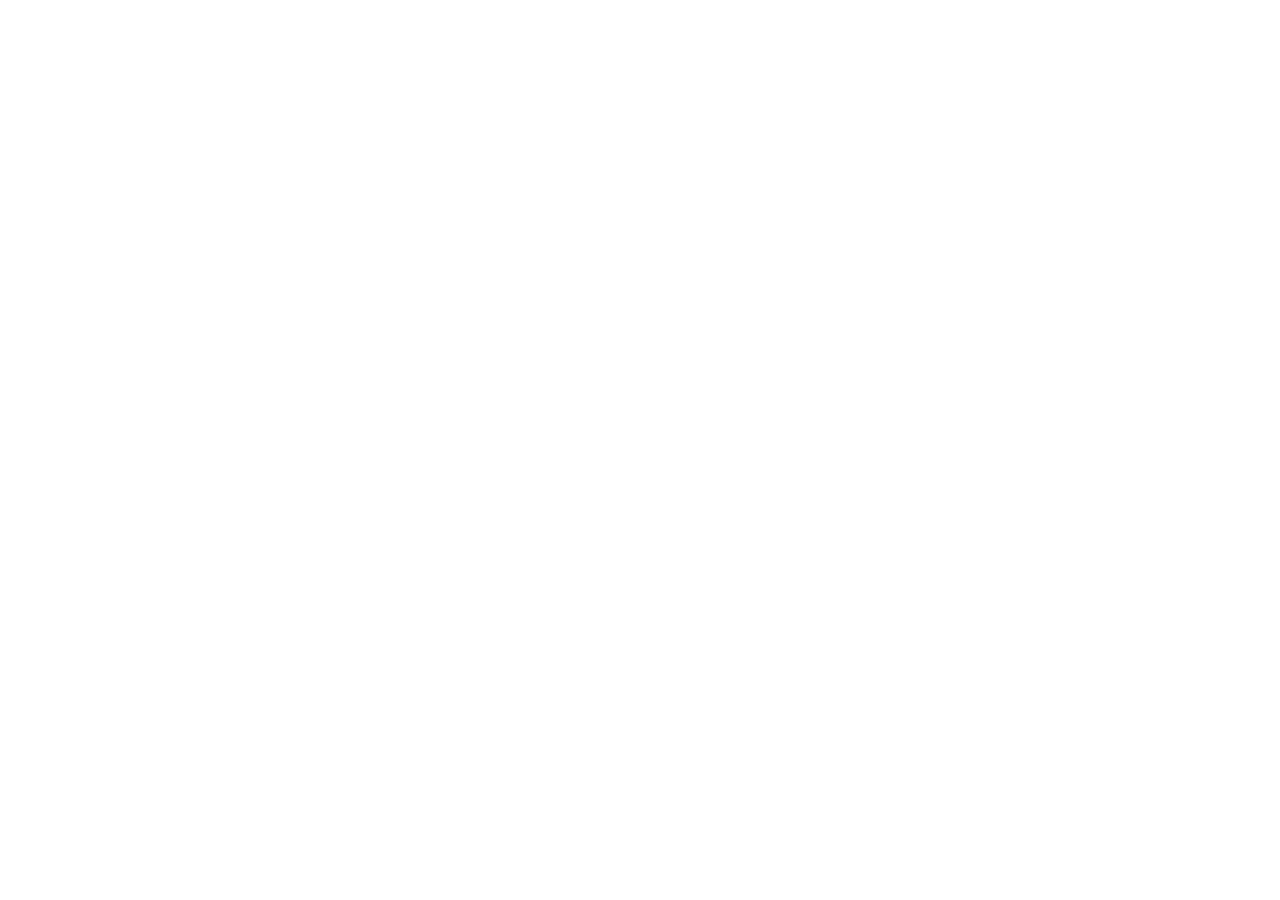
==== descricao.html @ 64b4cb7e "novo" ====
<!DOCTYPE html>
<html lang="pt-br">
<head>
    <meta charset="UTF-8">
    <meta name="viewport" content="width=device-width, initial-scale=1.0">
    <title>informações do produto</title>
    <link rel="stylesheet" href="./descricao.css">
</head>
<body>
    
</body>
</html>
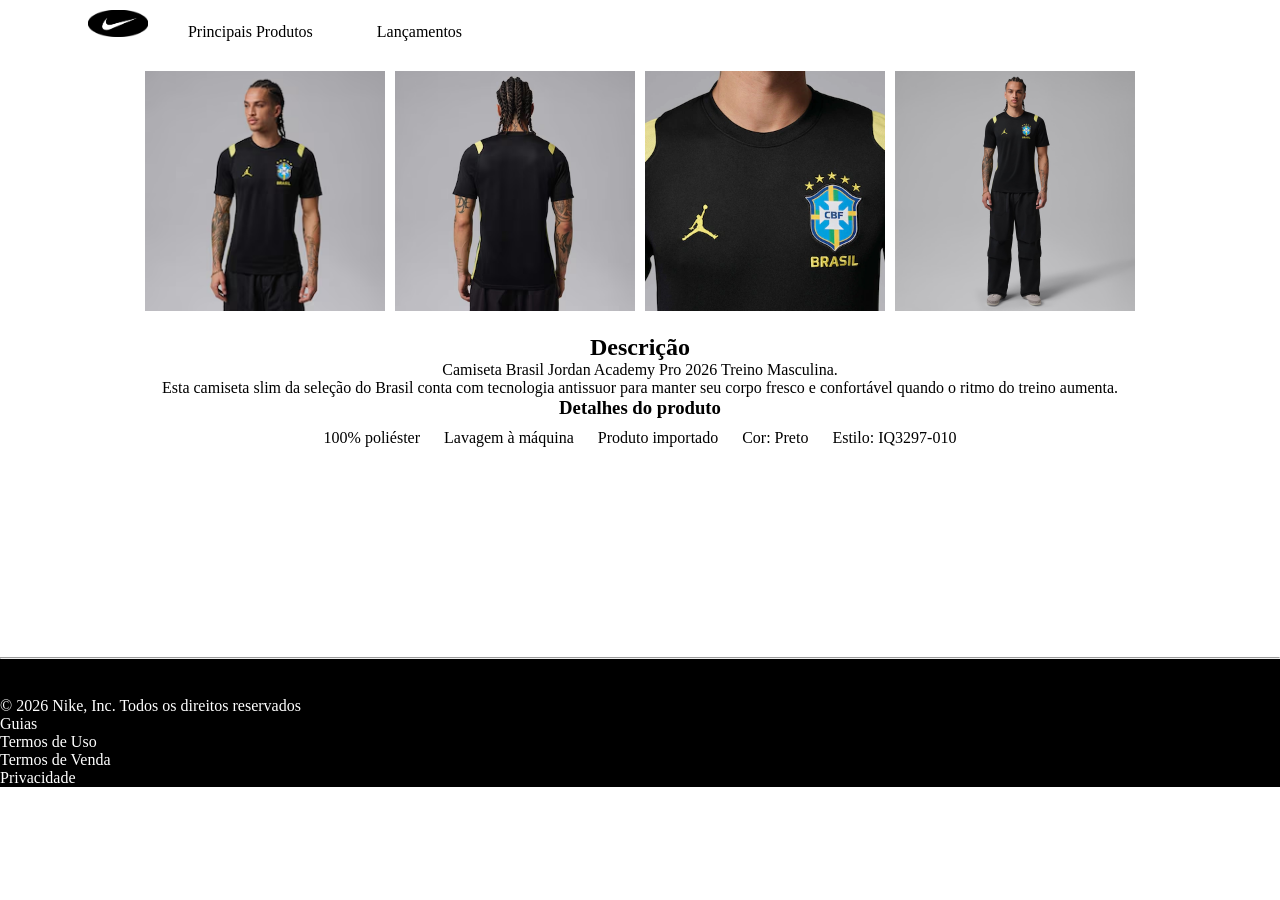
==== commit fcbb531e: "alteração descrição" ====
--- a/descricao.html
+++ b/descricao.html
@@ -1,12 +1,67 @@
 <!DOCTYPE html>
 <html lang="pt-br">
+
 <head>
     <meta charset="UTF-8">
     <meta name="viewport" content="width=device-width, initial-scale=1.0">
     <title>informações do produto</title>
     <link rel="stylesheet" href="./descricao.css">
+    <link rel="stylesheet" href="style.css">
 </head>
+<header>
+    <nav>
+        <a href="./index.html" id="logo_principal">
+            <img src="./imagens/logo_nike.png" alt="logo_nike" width="60px" id="logo_nike">
+
+            <a href="./produtos.html"> Principais Produtos </a>
+            <a href="lançamentos.html"> Lançamentos </a>
+    </nav>
+</header>
+
 <body>
-    
+    <section>
+        <article class="detalhe-roupa">
+            <img  src="./imagens/roupas masc.avif" alt="decrição da roupa">
+            <img src="./imagens/roupa costas.avif" alt="detalhes da roupa">
+            <img  src="./imagens/roupa logo.webp" alt="detalhe logo ">
+            <img src="./imagens/roupa toda.avif" alt="conjunto" >
+        </article>
+        <br>
+        <h2 style="text-align: center;"> Descrição </h2> 
+        <article class="texto-roupa">
+            <p>  Camiseta Brasil Jordan Academy Pro 2026 Treino Masculina. <br>
+                Esta camiseta slim da seleção do Brasil conta com tecnologia antissuor para manter seu corpo fresco e
+                confortável quando o ritmo do treino aumenta. </p>
+            </article>
+            <article class="lista-roupa">
+            <ul>
+                <h3> Detalhes do produto </h3>
+                <li> 100% poliéster </li> 
+                <li> Lavagem à máquina </li>
+                <li> Produto importado </li> 
+                <li> Cor: Preto </li> 
+                <li> Estilo: IQ3297-010 </li>
+            </ul>
+        </article>
+    </section>
 </body>
+<footer>
+    <hr>
+    <ul>
+        <li>CARTÃO PRESENTE</li>
+        <li>ENCONTRE UMA LOJA</li>
+        <li>ASSINE NOSSO E-MAIL</li>
+        <li>TORNE-SE UM MEMBRO</li>
+        <li>FEEDBACK DO SITE</li>
+    </ul>
+    <p>© 2026 Nike, Inc. Todos os direitos reservados</p>
+
+
+    <p>Guias </p>
+    <p>Termos de Uso</p>
+    <p>Termos de Venda</p>
+    <p> Privacidade </p>
+
+</footer>
+
 </html>
--- a/descricao.css
+++ b/descricao.css
@@ -0,0 +1,43 @@
+*{
+    box-sizing: border-box;
+    margin: 0%;
+    padding: 0%;
+}
+
+.detalhe-roupa img {
+   
+    width: 250px;
+    height: 250px;
+    padding: 5px;
+    text-align: center;
+   
+}
+
+li {
+    display: inline-block;
+    margin: 10px;
+    color: white;
+}
+footer{
+    background-color: black;
+    color: white;
+    margin-top: 200px;
+}
+
+li {
+    color: black;
+}
+.texto-roupa {
+    display: flex;
+    justify-content: center;
+    text-align: center;
+}
+.lista-roupa{
+    display: flex;
+    justify-content: center;
+    text-align: center;
+}
+.detalhe-roupa{
+    display: flex;
+    justify-content: center;
+}
--- a/style.css
+++ b/style.css
@@ -0,0 +1,89 @@
+* {
+    box-sizing: border-box;
+    margin: 0%;
+    padding: 0%;
+}
+
+header {
+    text-align: center;
+
+}
+
+#logo_principal {
+    margin-left: -700px;
+    padding: 0;
+}
+
+nav a {
+    color: rgb(0, 0, 0);
+    text-decoration: none;
+    display: inline-block;
+    margin: 10px;
+    padding: 10px 20px;
+    margin-bottom: 15px;
+    border-radius: 15px;
+}
+
+nav a:hover {
+    background-color: rgb(17, 17, 17);
+    color: aliceblue;
+     display: inline-flex;
+    flex-direction: row;
+}
+
+#logo_principal:hover {
+    background-color: white;
+}
+
+.titulos {
+    margin-bottom: 10px;
+    margin-top: 15px;
+    font-size: 40px;
+    text-align: center;
+}
+
+/*Parte do Gabriel*/
+.container {
+    display: inline-block;
+    width: 100%;
+    text-align: center;
+    padding: 30px;
+    background-color: #c2894c
+}
+
+.container img {
+    width: 920px;
+}
+
+div {
+    text-align: center;
+    background-color: black;
+
+}
+
+.item {
+    text-align: center;
+    display: inline-block;
+    width: 400px;
+    margin: 15px;
+    padding: 10px;
+    background-color: rgb(0, 0, 0);
+    border-radius: 10px;
+}
+
+.item img {
+    width: 100%;
+    border-radius: 10px;
+}
+
+.texto_item {
+    color: rgb(255, 255, 255);
+    text-align: center;
+}
+
+#icones {
+    margin-bottom: 10px;
+    margin-top: 15px;
+    font-size: 40px;
+    color: rgb(0, 0, 0);
+}
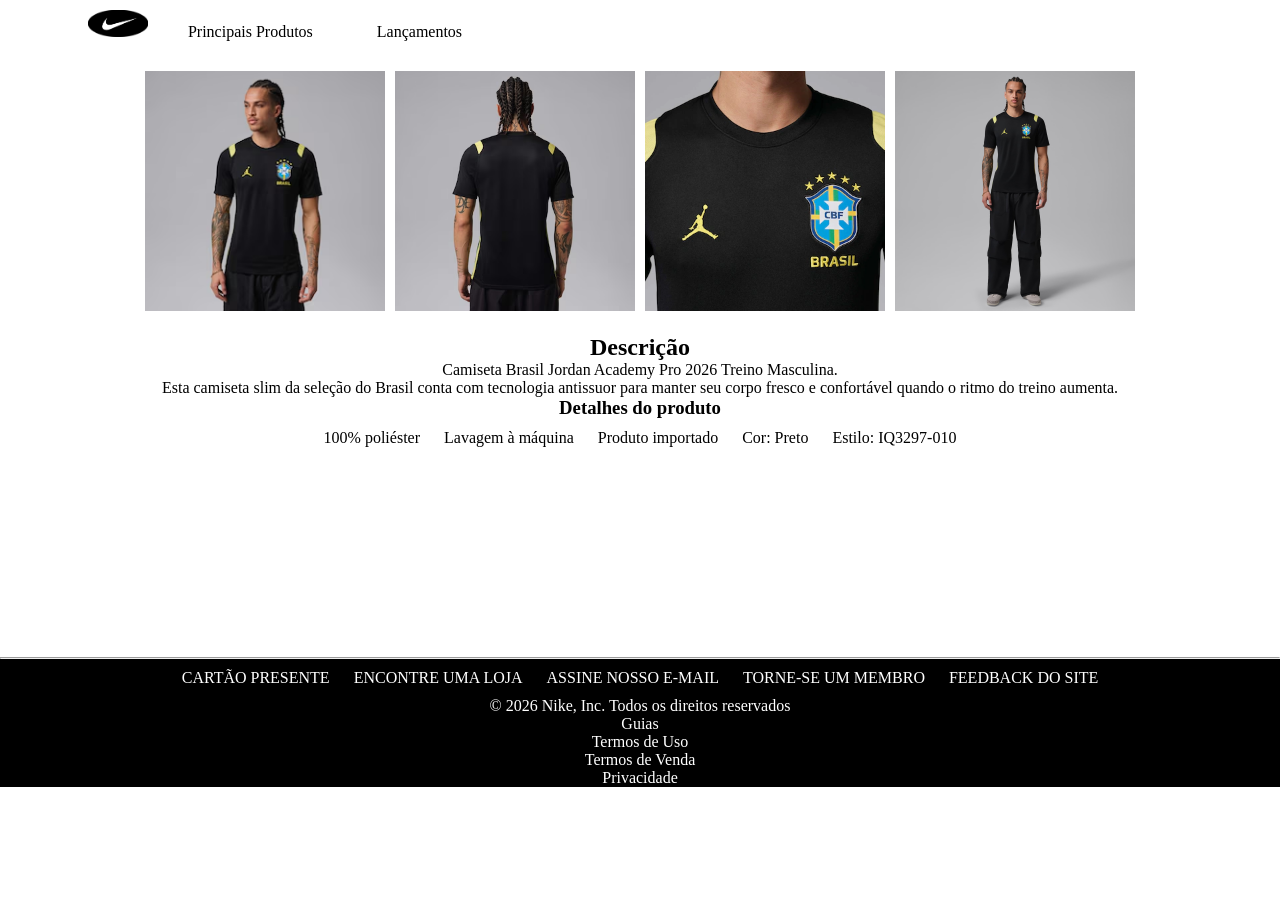
==== commit 45e066d0: "atualização rodapé" ====
--- a/descricao.html
+++ b/descricao.html
@@ -36,11 +36,11 @@
             <article class="lista-roupa">
             <ul>
                 <h3> Detalhes do produto </h3>
-                <li> 100% poliéster </li> 
-                <li> Lavagem à máquina </li>
-                <li> Produto importado </li> 
-                <li> Cor: Preto </li> 
-                <li> Estilo: IQ3297-010 </li>
+                <li class="li2"> 100% poliéster </li> 
+                <li class="li2"> Lavagem à máquina </li>
+                <li class="li2"> Produto importado </li> 
+                <li class="li2"> Cor: Preto </li> 
+                <li class="li2"> Estilo: IQ3297-010 </li>
             </ul>
         </article>
     </section>
--- a/descricao.css
+++ b/descricao.css
@@ -13,18 +13,7 @@
    
 }
 
-li {
-    display: inline-block;
-    margin: 10px;
-    color: white;
-}
-footer{
-    background-color: black;
-    color: white;
-    margin-top: 200px;
-}
-
-li {
+.li2{
     color: black;
 }
 .texto-roupa {
@@ -40,4 +29,17 @@
 .detalhe-roupa{
     display: flex;
     justify-content: center;
+}
+footer {
+    background-color: black;
+    color: white;
+    margin-top: 200px;
+    text-align: center;
+
+}
+
+li {
+    display: inline-block;
+    margin: 10px;
+    color: white;
 }
--- a/style.css
+++ b/style.css
@@ -86,4 +86,15 @@
     margin-top: 15px;
     font-size: 40px;
     color: rgb(0, 0, 0);
+}
+li {
+    display: inline-block;
+    margin: 10px;
+    color: white;
+}
+footer{
+    background-color: black;
+    color: white;
+    margin-top: 200px;
+text-align: center;
 }
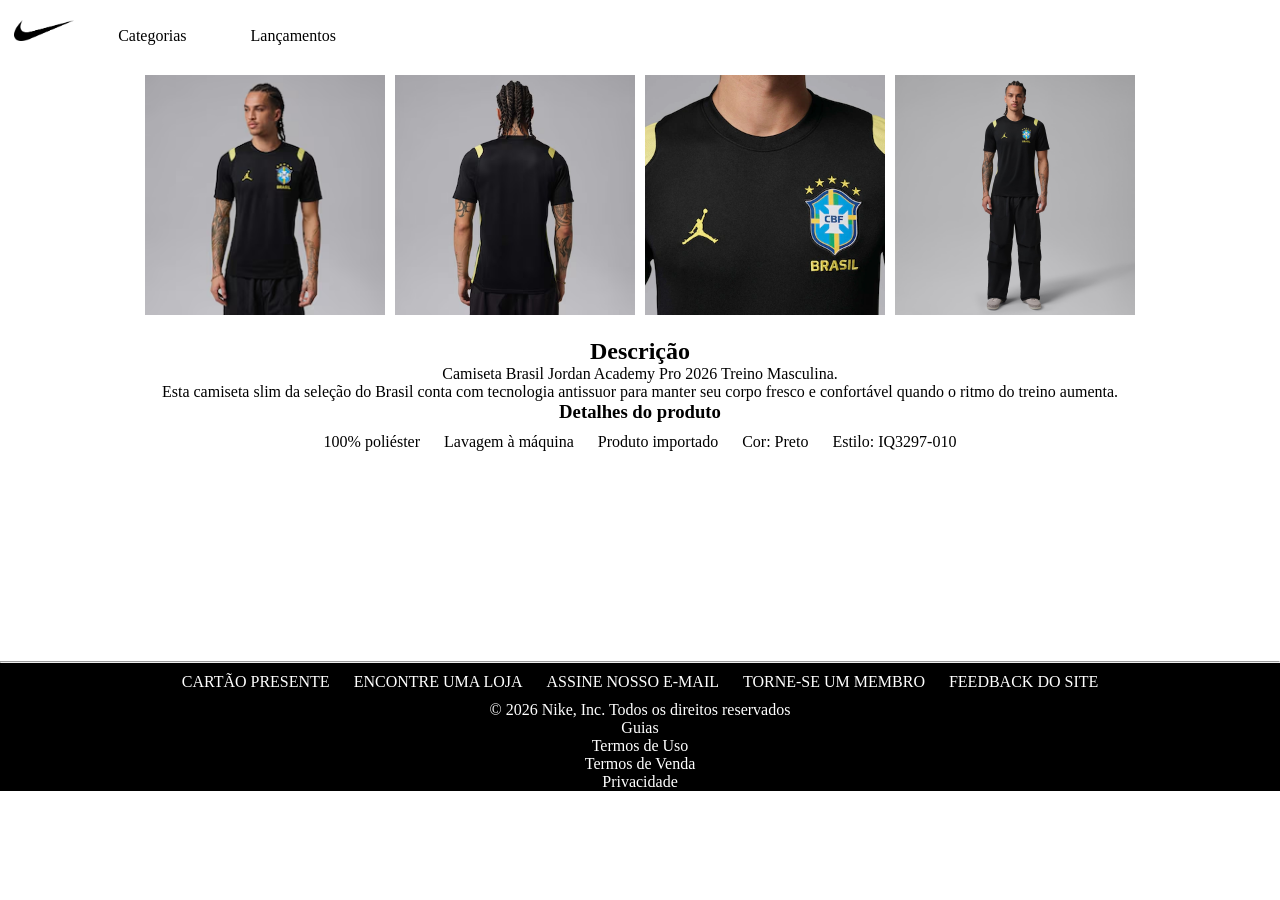
==== commit 1ba65e5d: "atualização de quase todas as aba, dias 10/05/26" ====
--- a/descricao.html
+++ b/descricao.html
@@ -11,35 +11,36 @@
 <header>
     <nav>
         <a href="./index.html" id="logo_principal">
-            <img src="./imagens/logo_nike.png" alt="logo_nike" width="60px" id="logo_nike">
+            <img src="./imagens/NOVA_LOGO_NIKE.png" alt="logo_nike" width="60px" id="logo_nike">
+        </a>
 
-            <a href="./produtos.html"> Principais Produtos </a>
-            <a href="lançamentos.html"> Lançamentos </a>
+        <a href="./produtos.html"> Categorias </a>
+        <a href="lançamentos.html"> Lançamentos </a>
     </nav>
 </header>
 
 <body>
     <section>
         <article class="detalhe-roupa">
-            <img  src="./imagens/roupas masc.avif" alt="decrição da roupa">
+            <img src="./imagens/roupas masc.avif" alt="decrição da roupa">
             <img src="./imagens/roupa costas.avif" alt="detalhes da roupa">
-            <img  src="./imagens/roupa logo.webp" alt="detalhe logo ">
-            <img src="./imagens/roupa toda.avif" alt="conjunto" >
+            <img src="./imagens/roupa logo.webp" alt="detalhe logo ">
+            <img src="./imagens/roupa toda.avif" alt="conjunto">
         </article>
         <br>
-        <h2 style="text-align: center;"> Descrição </h2> 
+        <h2 style="text-align: center;"> Descrição </h2>
         <article class="texto-roupa">
-            <p>  Camiseta Brasil Jordan Academy Pro 2026 Treino Masculina. <br>
+            <p> Camiseta Brasil Jordan Academy Pro 2026 Treino Masculina. <br>
                 Esta camiseta slim da seleção do Brasil conta com tecnologia antissuor para manter seu corpo fresco e
                 confortável quando o ritmo do treino aumenta. </p>
-            </article>
-            <article class="lista-roupa">
+        </article>
+        <article class="lista-roupa">
             <ul>
                 <h3> Detalhes do produto </h3>
-                <li class="li2"> 100% poliéster </li> 
+                <li class="li2"> 100% poliéster </li>
                 <li class="li2"> Lavagem à máquina </li>
-                <li class="li2"> Produto importado </li> 
-                <li class="li2"> Cor: Preto </li> 
+                <li class="li2"> Produto importado </li>
+                <li class="li2"> Cor: Preto </li>
                 <li class="li2"> Estilo: IQ3297-010 </li>
             </ul>
         </article>
--- a/style.css
+++ b/style.css
@@ -6,18 +6,19 @@
 
 header {
     text-align: center;
-
 }
 
 #logo_principal {
-    margin-left: -700px;
+    margin-left: -900px;
     padding: 0;
+    padding-top: 10px;
 }
 
 nav a {
     color: rgb(0, 0, 0);
     text-decoration: none;
     display: inline-block;
+
     margin: 10px;
     padding: 10px 20px;
     margin-bottom: 15px;
@@ -25,50 +26,44 @@
 }
 
 nav a:hover {
-    background-color: rgb(17, 17, 17);
-    color: aliceblue;
-     display: inline-flex;
-    flex-direction: row;
+    background-color: rgb(0, 0, 0);
+    color: rgb(255, 255, 255);
 }
 
 #logo_principal:hover {
     background-color: white;
 }
 
-.titulos {
-    margin-bottom: 10px;
-    margin-top: 15px;
-    font-size: 40px;
-    text-align: center;
-}
-
 /*Parte do Gabriel*/
-.container {
-    display: inline-block;
-    width: 100%;
-    text-align: center;
-    padding: 30px;
-    background-color: #c2894c
-}
-
-.container img {
-    width: 920px;
-}
 
 div {
-    text-align: center;
-    background-color: black;
+    display: flex;
+    align-items: center;
+    justify-content: center;
 
 }
 
 .item {
+    height: 250px;
     text-align: center;
-    display: inline-block;
-    width: 400px;
+    width: 340px;
+    margin-top: 50px;
     margin: 15px;
     padding: 10px;
-    background-color: rgb(0, 0, 0);
+    background-color: rgb(255, 255, 255);
     border-radius: 10px;
+}
+
+.item:hover {
+    display: inline-block;
+    width: 350px;
+    margin: 15px;
+    padding: 10px;
+    background-color: rgba(17, 26, 73, 0.788);
+    border-radius: 10px;
+    transform: translateY(-20px);
+    transition: 0.5s;
+    color: rgb(0, 0, 0);
 }
 
 .item img {
@@ -82,19 +77,96 @@
 }
 
 #icones {
+    display: flex;
+    flex-direction: row;
+    justify-content: center;
     margin-bottom: 10px;
     margin-top: 15px;
     font-size: 40px;
     color: rgb(0, 0, 0);
+    background-color: #36577a
 }
+
+.banner {
+    height: 400px;
+    background-image: linear-gradient(rgba(0, 0, 0, 0),
+            rgba(0, 0, 0, 0.4)),
+        url(./imagens/banner_CHUTEIRA.jpg);
+    background-size: 100%;
+    background-position: center;
+    display: flex;
+    align-items: center;
+    justify-content: center;
+    margin-bottom: 15px;
+
+}
+
+.banner2 {
+    height: 400px;
+    background-image: linear-gradient(rgba(0, 0, 0, 0),
+            rgba(0, 0, 0, 0.4)),
+        url(./imagens/NIKE\ GAME.jpg);
+    background-size: 100%;
+    background-position: center;
+    display: flex;
+    align-items: center;
+    justify-content: center;
+    margin-bottom: 15px;
+
+}
+
+#banner-content {
+    font-size: 25px;
+    display: flex;
+    align-items: center;
+    justify-content: center;
+    text-align: center;
+    color: white;
+}
+
+#icones {
+    text-align: center;
+    color: rgb(0, 0, 0);
+
+}
+
+.icones {
+    height: 200px;
+    text-align: center;
+    width: 250px;
+    margin-top: 50px;
+    margin: 15px;
+    padding: 10px;
+    background-color: rgb(255, 255, 255);
+    border-radius: 10px;
+}
+
+.icones:hover {
+    display: inline-block;
+    width: 310px;
+    margin: 15px;
+    padding: 10px;
+    background-color: #36577a;
+    border-radius: 10px;
+    transform: translateY(-20px);
+    transition: 0.5s;
+    color: aliceblue;
+}
+
+.icones img {
+    width: 100%;
+    border-radius: 10px;
+}
+
 li {
     display: inline-block;
     margin: 10px;
     color: white;
 }
-footer{
+
+footer {
     background-color: black;
     color: white;
     margin-top: 200px;
-text-align: center;
+    text-align: center;
 }
